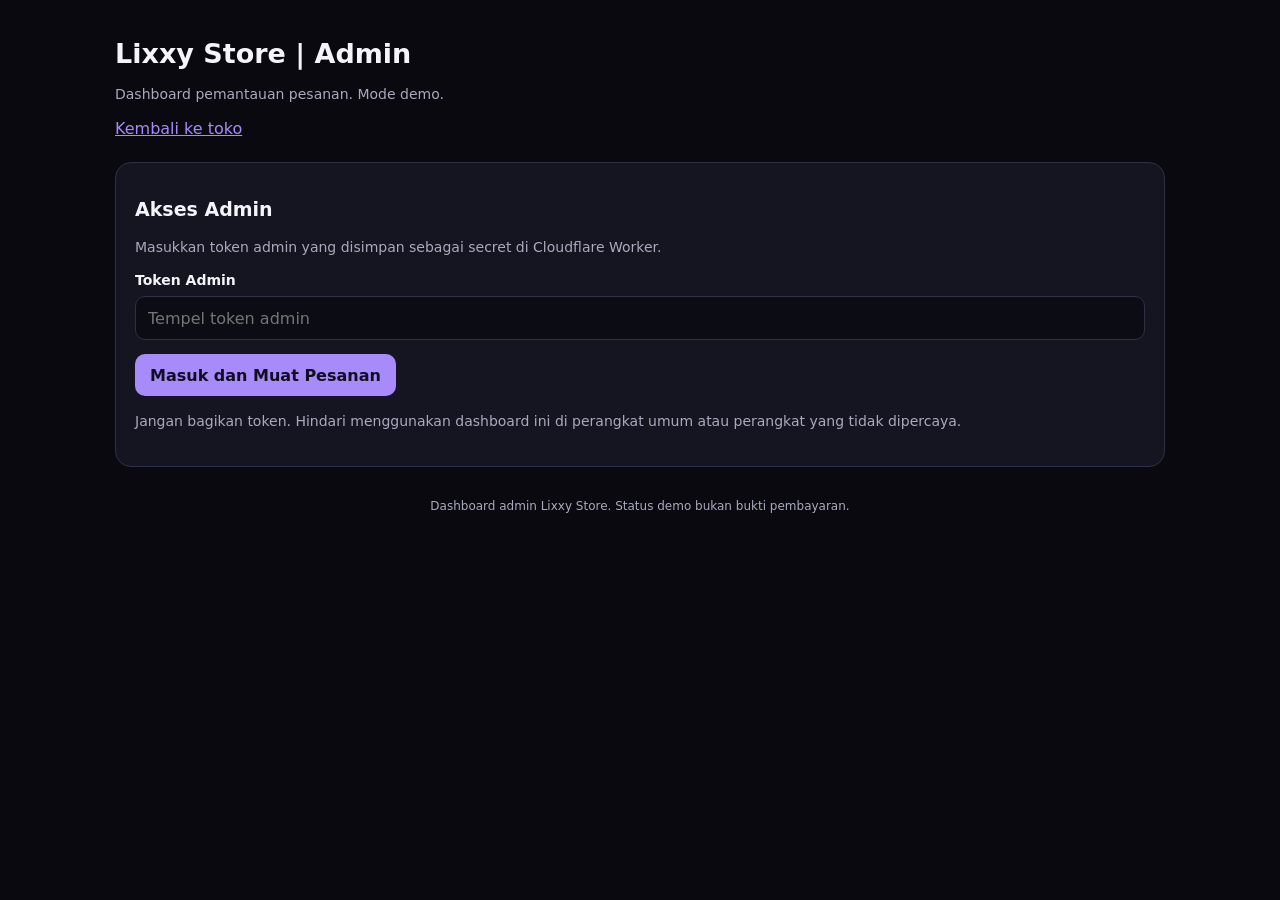
==== admin.html @ a1df9808 "admin.html" ====
<!DOCTYPE html>
<html lang="id">
<head>
  <meta charset="UTF-8">
  <meta name="viewport" content="width=device-width, initial-scale=1">
  <meta name="theme-color" content="#09090f">
  <title>Admin | Lixxy Store</title>

  <style>
    :root {
      color-scheme: dark;
      --bg: #09090f;
      --panel: #151522;
      --border: #303044;
      --text: #f4f4fa;
      --muted: #aaaabe;
      --accent: #a78bfa;
      --green: #4ade80;
      --yellow: #facc15;
      --red: #fb7185;
    }

    * { box-sizing: border-box; }

    body {
      margin: 0;
      padding: 20px 14px;
      background: var(--bg);
      color: var(--text);
      font-family: system-ui, sans-serif;
    }

    main {
      max-width: 1050px;
      margin: auto;
    }

    header {
      margin: 10px 0 24px;
    }

    h1 { font-size: 27px; margin-bottom: 6px; }
    h2 { font-size: 19px; }
    p { line-height: 1.6; }
    .muted { color: var(--muted); font-size: 14px; }

    .card {
      padding: 19px;
      margin-bottom: 17px;
      border: 1px solid var(--border);
      border-radius: 16px;
      background: var(--panel);
    }

    label {
      display: block;
      margin-bottom: 8px;
      font-size: 14px;
      font-weight: 700;
    }

    input, select {
      width: 100%;
      min-height: 44px;
      padding: 10px 12px;
      border: 1px solid var(--border);
      border-radius: 10px;
      background: #0c0c15;
      color: var(--text);
      font: inherit;
    }

    button {
      min-height: 42px;
      padding: 10px 15px;
      border: 0;
      border-radius: 10px;
      background: var(--accent);
      color: #120d20;
      font: inherit;
      font-weight: 750;
      cursor: pointer;
    }

    button:disabled { opacity: .55; }

    .secondary {
      color: var(--text);
      background: #303044;
    }

    .form-grid {
      display: grid;
      grid-template-columns: 1fr;
      gap: 13px;
    }

    .actions {
      display: flex;
      flex-wrap: wrap;
      gap: 9px;
      margin-top: 14px;
    }

    .message {
      overflow-wrap: anywhere;
      font-size: 14px;
    }

    .error { color: var(--red); }
    .success { color: var(--green); }

    .stats {
      display: grid;
      grid-template-columns: repeat(2, minmax(0, 1fr));
      gap: 12px;
    }

    .stat {
      padding: 14px;
      border: 1px solid var(--border);
      border-radius: 12px;
    }

    .stat strong {
      display: block;
      font-size: 25px;
      margin-top: 7px;
    }

    .table-wrap {
      overflow-x: auto;
      width: 100%;
    }

    table {
      border-collapse: collapse;
      width: 100%;
      min-width: 760px;
      font-size: 13px;
    }

    th, td {
      padding: 12px 10px;
      border-bottom: 1px solid var(--border);
      text-align: left;
      vertical-align: top;
    }

    th { color: var(--muted); }

    .order-id {
      max-width: 175px;
      overflow-wrap: anywhere;
    }

    .badge {
      display: inline-block;
      padding: 5px 9px;
      border-radius: 99px;
      background: #303044;
      font-size: 12px;
      font-weight: 800;
    }

    .pending, .awaiting_payment {
      color: var(--yellow);
    }

    .paid, .processing, .success {
      color: var(--green);
    }

    .failed, .cancelled { color: var(--red); }

    footer {
      padding: 15px 0;
      text-align: center;
      color: var(--muted);
      font-size: 12px;
    }

    a { color: var(--accent); }

    [hidden] { display: none !important; }

    @media (min-width: 620px) {
      .form-grid { grid-template-columns: 2fr 1fr; }
      .stats { grid-template-columns: repeat(3, minmax(0, 1fr)); }
    }
  </style>
</head>

<body>
<main>
  <header>
    <h1>Lixxy Store | Admin</h1>
    <p class="muted">
      Dashboard pemantauan pesanan. Mode demo.
    </p>
    <a href="./index.html">Kembali ke toko</a>
  </header>

  <section class="card" id="loginCard">
    <h2>Akses Admin</h2>
    <p class="muted">
      Masukkan token admin yang disimpan sebagai secret di Cloudflare Worker.
    </p>

    <form id="loginForm">
      <label for="adminToken">Token Admin</label>
      <input
        id="adminToken"
        type="password"
        autocomplete="off"
        spellcheck="false"
        required
        minlength="64"
        maxlength="64"
        placeholder="Tempel token admin"
      >

      <div class="actions">
        <button id="loginButton" type="submit">
          Masuk dan Muat Pesanan
        </button>
      </div>
    </form>

    <p class="muted">
      Jangan bagikan token. Hindari menggunakan dashboard ini
      di perangkat umum atau perangkat yang tidak dipercaya.
    </p>
  </section>

  <section id="dashboard" hidden>
    <div class="card">
      <div class="stats">
        <div class="stat">
          <span class="muted">Pesanan ditampilkan</span>
          <strong id="totalCount">0</strong>
        </div>
        <div class="stat">
          <span class="muted">Pending</span>
          <strong id="pendingCount">0</strong>
        </div>
        <div class="stat">
          <span class="muted">Success (status tercatat)</span>
          <strong id="successCount">0</strong>
        </div>
      </div>
    </div>

    <section class="card">
      <h2>Daftar Pesanan</h2>

      <form id="filterForm">
        <div class="form-grid">
          <div>
            <label for="statusFilter">Filter Status</label>
            <select id="statusFilter">
              <option value="all">Semua status</option>
              <option value="pending">Pending</option>
              <option value="awaiting_payment">Awaiting payment</option>
              <option value="paid">Paid</option>
              <option value="processing">Processing</option>
              <option value="success">Success</option>
              <option value="failed">Failed</option>
              <option value="cancelled">Cancelled</option>
            </select>
          </div>

          <div>
            <label for="limitFilter">Jumlah maksimum</label>
            <select id="limitFilter">
              <option value="20">20 pesanan</option>
              <option value="50" selected>50 pesanan</option>
              <option value="100">100 pesanan</option>
            </select>
          </div>
        </div>

        <div class="actions">
          <button type="submit" id="loadButton">
            Muat Pesanan
          </button>
          <button type="button" class="secondary" id="logoutButton">
            Keluar
          </button>
        </div>
      </form>

      <p id="message" class="message" role="status" aria-live="polite"></p>
      <p class="muted">
        Data diurutkan dari pesanan terbaru. Informasi identitas
        pelanggan tidak ditampilkan pada tabel ini.
      </p>

      <div class="table-wrap">
        <table>
          <thead>
            <tr>
              <th>ID Pesanan</th>
              <th>Produk</th>
              <th>Nominal</th>
              <th>Harga contoh</th>
              <th>Status</th>
              <th>Dibuat</th>
              <th>Diperbarui</th>
            </tr>
          </thead>
          <tbody id="ordersBody">
            <tr>
              <td colspan="7">Belum ada data dimuat.</td>
            </tr>
          </tbody>
        </table>
      </div>
    </section>
  </section>

  <footer>
    Dashboard admin Lixxy Store. Status demo bukan bukti pembayaran.
  </footer>
</main>

<script>
"use strict";

const API_BASE =
  "https://lixxystore.lixxyskiee.workers.dev";

const loginCard = document.getElementById("loginCard");
const dashboard = document.getElementById("dashboard");
const loginForm = document.getElementById("loginForm");
const tokenInput = document.getElementById("adminToken");
const loginButton = document.getElementById("loginButton");
const filterForm = document.getElementById("filterForm");
const statusFilter = document.getElementById("statusFilter");
const limitFilter = document.getElementById("limitFilter");
const loadButton = document.getElementById("loadButton");
const logoutButton = document.getElementById("logoutButton");
const ordersBody = document.getElementById("ordersBody");
const message = document.getElementById("message");

let adminToken = "";
let busy = false;

function setMessage(text, isError = false) {
  message.textContent = text;
  message.className = "message" + (isError ? " error" : " success");
}

function formatRupiah(amount) {
  return new Intl.NumberFormat("id-ID", {
    style: "currency",
    currency: "IDR",
    maximumFractionDigits: 0
  }).format(Number(amount) || 0);
}

function formatDate(value) {
  if (!value) return "-";

  const date = new Date(value);

  if (Number.isNaN(date.getTime())) return "-";

  return new Intl.DateTimeFormat("id-ID", {
    dateStyle: "medium",
    timeStyle: "short",
    timeZone: "Asia/Jakarta"
  }).format(date) + " WIB";
}

function addCell(row, text, className = "") {
  const cell = document.createElement("td");
  cell.textContent = text == null ? "-" : String(text);

  if (className) cell.className = className;

  row.appendChild(cell);
  return cell;
}

function clearToken() {
  adminToken = "";
  tokenInput.value = "";
  dashboard.hidden = true;
  loginCard.hidden = false;
  ordersBody.replaceChildren();
  setMessage("Token admin sudah dihapus dari memori halaman.");
}

function renderOrders(orders) {
  ordersBody.replaceChildren();

  if (!orders.length) {
    const row = document.createElement("tr");
    const cell = document.createElement("td");

    cell.colSpan = 7;
    cell.textContent = "Belum ada pesanan untuk filter ini.";

    row.appendChild(cell);
    ordersBody.appendChild(row);
  }

  let pending = 0;
  let success = 0;

  for (const order of orders) {
    if (order.status === "pending") pending++;
    if (order.status === "success") success++;

    const row = document.createElement("tr");

    addCell(row, order.id, "order-id");
    addCell(row, order.product_name);
    addCell(row, order.denomination);
    addCell(row, formatRupiah(order.amount));

    const statusCell = addCell(row, order.status);
    const badge = document.createElement("span");
    badge.className = "badge " + (order.status || "");
    badge.textContent = order.status || "unknown";
    statusCell.replaceChildren(badge);

    addCell(row, formatDate(order.created_at));
    addCell(row, formatDate(order.updated_at));

    ordersBody.appendChild(row);
  }

  document.getElementById("totalCount").textContent =
    String(orders.length);
  document.getElementById("pendingCount").textContent =
    String(pending);
  document.getElementById("successCount").textContent =
    String(success);
}

async function loadOrders() {
  if (busy || !adminToken) return;

  busy = true;
  loadButton.disabled = true;
  loginButton.disabled = true;
  loadButton.textContent = "Memuat...";

  const status = statusFilter.value;
  const limit = limitFilter.value;

  const url = new URL(API_BASE + "/api/admin/orders");
  url.searchParams.set("status", status);
  url.searchParams.set("limit", limit);

  setMessage("Mengambil data pesanan dari server...");

  try {
    const response = await fetch(url.toString(), {
      method: "GET",
      headers: {
        "Authorization": "Bearer " + adminToken
      },
      cache: "no-store"
    });

    const data = await response.json();

    if (response.status === 401) {
      clearToken();
      setMessage(
        "Token ditolak. Periksa token admin di Cloudflare.",
        true
      );
      return;
    }

    if (!response.ok || !data.ok) {
      throw new Error(data.error || "Gagal memuat pesanan.");
    }

    renderOrders(data.orders || []);
    dashboard.hidden = false;
    loginCard.hidden = true;

    setMessage(
      `Berhasil memuat ${data.count} pesanan. Data berasal dari server.`
    );
  } catch (error) {
    setMessage(
      error.message ||
      "Gagal menghubungi server. Periksa koneksi dan konfigurasi Worker.",
      true
    );
  } finally {
    busy = false;
    loadButton.disabled = false;
    loginButton.disabled = false;
    loadButton.textContent = "Muat Pesanan";
  }
}

loginForm.addEventListener("submit", async (event) => {
  event.preventDefault();

  const candidate = tokenInput.value.trim();

  if (!/^[a-f0-9]{64}$/i.test(candidate)) {
    setMessage("Format token tidak valid.", true);
    return;
  }

  adminToken = candidate;
  await loadOrders();
});

filterForm.addEventListener("submit", async (event) => {
  event.preventDefault();
  await loadOrders();
});

logoutButton.addEventListener("click", () => {
  clearToken();
});

// Tidak menyimpan token ke localStorage, sessionStorage, atau URL.
</script>
</body>
</html>
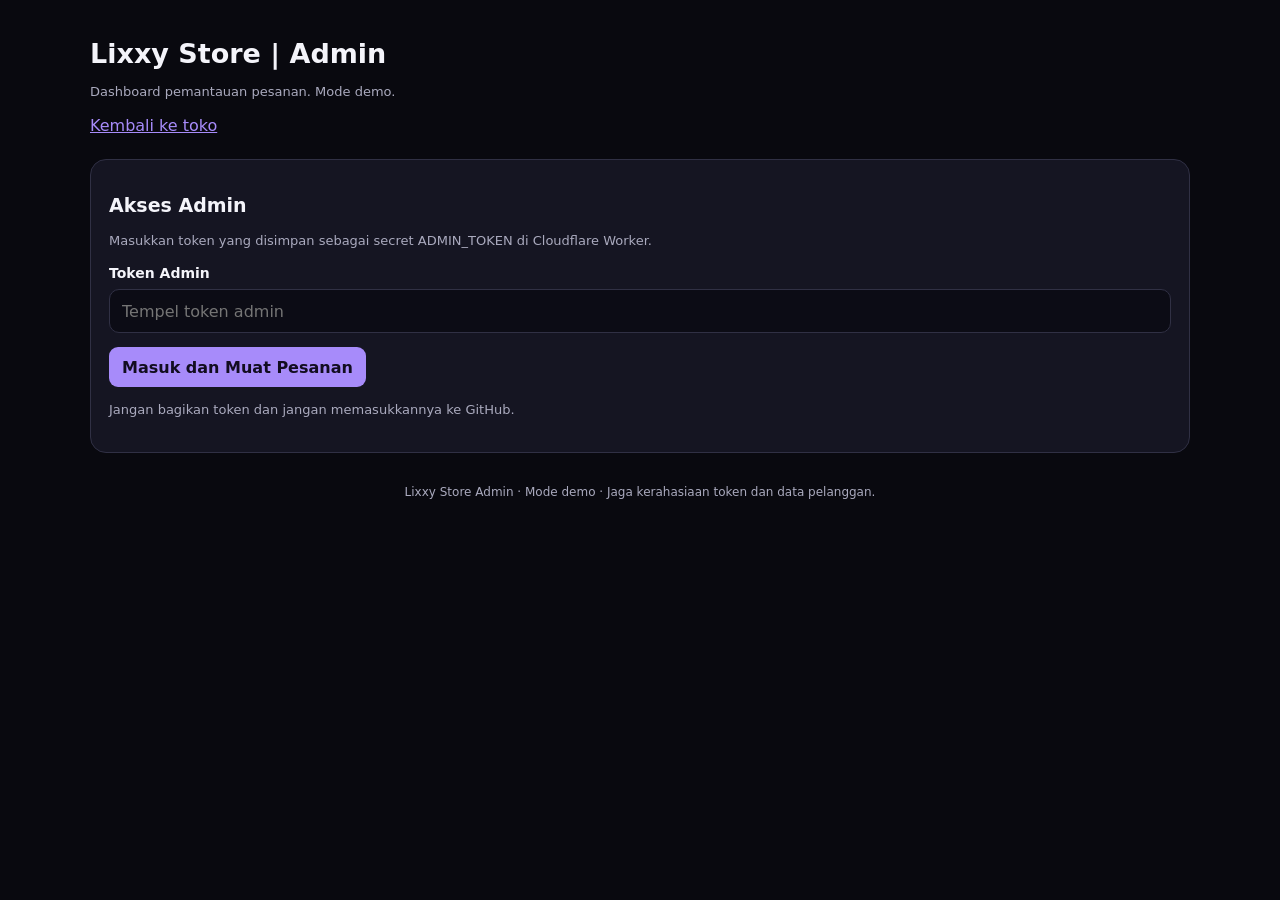
==== commit 0f73f103: "Update admin.html" ====
--- a/admin.html
+++ b/admin.html
@@ -1,4 +1,3 @@
-
 <!DOCTYPE html>
 <html lang="id">
 <head>
@@ -31,22 +30,16 @@
       font-family: system-ui, sans-serif;
     }
 
-    main {
-      max-width: 1050px;
-      margin: auto;
-    }
-
-    header {
-      margin: 10px 0 24px;
-    }
-
+    main { max-width: 1100px; margin: auto; }
+    header { margin: 10px 0 24px; }
     h1 { font-size: 27px; margin-bottom: 6px; }
     h2 { font-size: 19px; }
+    h3 { font-size: 16px; }
     p { line-height: 1.6; }
-    .muted { color: var(--muted); font-size: 14px; }
+    .muted { color: var(--muted); font-size: 13px; }
 
     .card {
-      padding: 19px;
+      padding: 18px;
       margin-bottom: 17px;
       border: 1px solid var(--border);
       border-radius: 16px;
@@ -72,10 +65,10 @@
     }
 
     button {
-      min-height: 42px;
-      padding: 10px 15px;
+      min-height: 40px;
+      padding: 9px 13px;
       border: 0;
-      border-radius: 10px;
+      border-radius: 9px;
       background: var(--accent);
       color: #120d20;
       font: inherit;
@@ -83,11 +76,20 @@
       cursor: pointer;
     }
 
-    button:disabled { opacity: .55; }
+    button:disabled { opacity: .55; cursor: wait; }
 
     .secondary {
       color: var(--text);
       background: #303044;
+    }
+
+    .link-button {
+      padding: 0;
+      min-height: auto;
+      color: var(--accent);
+      background: transparent;
+      text-align: left;
+      overflow-wrap: anywhere;
     }
 
     .form-grid {
@@ -129,10 +131,7 @@
       margin-top: 7px;
     }
 
-    .table-wrap {
-      overflow-x: auto;
-      width: 100%;
-    }
+    .table-wrap { overflow-x: auto; width: 100%; }
 
     table {
       border-collapse: collapse;
@@ -164,15 +163,39 @@
       font-weight: 800;
     }
 
-    .pending, .awaiting_payment {
-      color: var(--yellow);
-    }
-
-    .paid, .processing, .success {
-      color: var(--green);
-    }
-
+    .pending, .awaiting_payment { color: var(--yellow); }
+    .paid, .processing, .success { color: var(--green); }
     .failed, .cancelled { color: var(--red); }
+
+    .detail-grid {
+      display: grid;
+      grid-template-columns: 1fr;
+      gap: 12px;
+    }
+
+    .detail-item {
+      padding: 12px;
+      border: 1px solid var(--border);
+      border-radius: 10px;
+      min-width: 0;
+    }
+
+    .detail-item strong {
+      display: block;
+      margin-top: 7px;
+      overflow-wrap: anywhere;
+      font-size: 14px;
+      font-weight: 600;
+    }
+
+    .notice {
+      padding: 12px;
+      border-radius: 10px;
+      background: #242033;
+      color: #ddd6fe;
+      font-size: 13px;
+      line-height: 1.6;
+    }
 
     footer {
       padding: 15px 0;
@@ -182,12 +205,12 @@
     }
 
     a { color: var(--accent); }
-
     [hidden] { display: none !important; }
 
     @media (min-width: 620px) {
       .form-grid { grid-template-columns: 2fr 1fr; }
       .stats { grid-template-columns: repeat(3, minmax(0, 1fr)); }
+      .detail-grid { grid-template-columns: repeat(2, minmax(0, 1fr)); }
     }
   </style>
 </head>
@@ -196,16 +219,15 @@
 <main>
   <header>
     <h1>Lixxy Store | Admin</h1>
-    <p class="muted">
-      Dashboard pemantauan pesanan. Mode demo.
-    </p>
+    <p class="muted">Dashboard pemantauan pesanan. Mode demo.</p>
     <a href="./index.html">Kembali ke toko</a>
   </header>
 
   <section class="card" id="loginCard">
     <h2>Akses Admin</h2>
     <p class="muted">
-      Masukkan token admin yang disimpan sebagai secret di Cloudflare Worker.
+      Masukkan token yang disimpan sebagai secret ADMIN_TOKEN
+      di Cloudflare Worker.
     </p>
 
     <form id="loginForm">
@@ -215,12 +237,11 @@
         type="password"
         autocomplete="off"
         spellcheck="false"
-        required
         minlength="64"
         maxlength="64"
         placeholder="Tempel token admin"
+        required
       >
-
       <div class="actions">
         <button id="loginButton" type="submit">
           Masuk dan Muat Pesanan
@@ -229,13 +250,12 @@
     </form>
 
     <p class="muted">
-      Jangan bagikan token. Hindari menggunakan dashboard ini
-      di perangkat umum atau perangkat yang tidak dipercaya.
+      Jangan bagikan token dan jangan memasukkannya ke GitHub.
     </p>
   </section>
 
   <section id="dashboard" hidden>
-    <div class="card">
+    <section class="card">
       <div class="stats">
         <div class="stat">
           <span class="muted">Pesanan ditampilkan</span>
@@ -246,11 +266,11 @@
           <strong id="pendingCount">0</strong>
         </div>
         <div class="stat">
-          <span class="muted">Success (status tercatat)</span>
+          <span class="muted">Status success tercatat</span>
           <strong id="successCount">0</strong>
         </div>
       </div>
-    </div>
+    </section>
 
     <section class="card">
       <h2>Daftar Pesanan</h2>
@@ -282,10 +302,8 @@
         </div>
 
         <div class="actions">
-          <button type="submit" id="loadButton">
-            Muat Pesanan
-          </button>
-          <button type="button" class="secondary" id="logoutButton">
+          <button id="loadButton" type="submit">Muat Pesanan</button>
+          <button id="logoutButton" class="secondary" type="button">
             Keluar
           </button>
         </div>
@@ -293,8 +311,8 @@
 
       <p id="message" class="message" role="status" aria-live="polite"></p>
       <p class="muted">
-        Data diurutkan dari pesanan terbaru. Informasi identitas
-        pelanggan tidak ditampilkan pada tabel ini.
+        Ketuk ID pesanan untuk melihat detail. Data terbaru dimuat
+        dari server saat kamu memilih pesanan atau menekan tombol periksa.
       </p>
 
       <div class="table-wrap">
@@ -311,61 +329,125 @@
             </tr>
           </thead>
           <tbody id="ordersBody">
-            <tr>
-              <td colspan="7">Belum ada data dimuat.</td>
-            </tr>
+            <tr><td colspan="7">Belum ada data dimuat.</td></tr>
           </tbody>
         </table>
       </div>
     </section>
+
+    <section id="detailCard" class="card" hidden>
+      <h2>Detail Pesanan</h2>
+      <p class="muted">
+        Informasi referensi pelanggan hanya ditampilkan di bagian detail ini.
+      </p>
+
+      <div class="detail-grid">
+        <div class="detail-item">
+          <span class="muted">ID Pesanan</span>
+          <strong id="dId">-</strong>
+        </div>
+        <div class="detail-item">
+          <span class="muted">Status saat diperiksa</span>
+          <strong id="dStatus">-</strong>
+        </div>
+        <div class="detail-item">
+          <span class="muted">Kode Produk</span>
+          <strong id="dProductCode">-</strong>
+        </div>
+        <div class="detail-item">
+          <span class="muted">Nama Produk</span>
+          <strong id="dProductName">-</strong>
+        </div>
+        <div class="detail-item">
+          <span class="muted">Nominal</span>
+          <strong id="dDenomination">-</strong>
+        </div>
+        <div class="detail-item">
+          <span class="muted">Harga contoh</span>
+          <strong id="dAmount">-</strong>
+        </div>
+        <div class="detail-item">
+          <span class="muted">Referensi pelanggan</span>
+          <strong id="dCustomer">-</strong>
+        </div>
+        <div class="detail-item">
+          <span class="muted">Referensi pembayaran</span>
+          <strong id="dPayment">-</strong>
+        </div>
+        <div class="detail-item">
+          <span class="muted">Referensi supplier</span>
+          <strong id="dSupplier">-</strong>
+        </div>
+        <div class="detail-item">
+          <span class="muted">Waktu dibuat</span>
+          <strong id="dCreated">-</strong>
+        </div>
+        <div class="detail-item">
+          <span class="muted">Waktu diperbarui</span>
+          <strong id="dUpdated">-</strong>
+        </div>
+      </div>
+
+      <p class="notice">
+        Pemeriksaan ulang hanya membaca data server. Status paid atau success
+        di database bukan bukti pembayaran kecuali telah diverifikasi melalui
+        proses pembayaran resmi.
+      </p>
+
+      <p id="detailMessage" class="message" role="status" aria-live="polite"></p>
+
+      <div class="actions">
+        <button id="refreshDetailButton" type="button">
+          Periksa Status Terbaru
+        </button>
+        <button id="closeDetailButton" type="button" class="secondary">
+          Tutup Detail
+        </button>
+      </div>
+    </section>
   </section>
 
   <footer>
-    Dashboard admin Lixxy Store. Status demo bukan bukti pembayaran.
+    Lixxy Store Admin · Mode demo · Jaga kerahasiaan token dan data pelanggan.
   </footer>
 </main>
 
 <script>
 "use strict";
 
-const API_BASE =
-  "https://lixxystore.lixxyskiee.workers.dev";
-
-const loginCard = document.getElementById("loginCard");
-const dashboard = document.getElementById("dashboard");
-const loginForm = document.getElementById("loginForm");
-const tokenInput = document.getElementById("adminToken");
-const loginButton = document.getElementById("loginButton");
-const filterForm = document.getElementById("filterForm");
-const statusFilter = document.getElementById("statusFilter");
-const limitFilter = document.getElementById("limitFilter");
-const loadButton = document.getElementById("loadButton");
-const logoutButton = document.getElementById("logoutButton");
-const ordersBody = document.getElementById("ordersBody");
-const message = document.getElementById("message");
+const API_BASE = "https://lixxystore.lixxyskiee.workers.dev";
+
+const $ = (id) => document.getElementById(id);
 
 let adminToken = "";
 let busy = false;
+let detailBusy = false;
+let selectedOrderId = "";
 
 function setMessage(text, isError = false) {
-  message.textContent = text;
-  message.className = "message" + (isError ? " error" : " success");
-}
-
-function formatRupiah(amount) {
+  $("message").textContent = text;
+  $("message").className = "message " + (isError ? "error" : "success");
+}
+
+function setDetailMessage(text, isError = false) {
+  $("detailMessage").textContent = text;
+  $("detailMessage").className =
+    "message " + (isError ? "error" : "success");
+}
+
+function formatRupiah(value) {
   return new Intl.NumberFormat("id-ID", {
     style: "currency",
     currency: "IDR",
     maximumFractionDigits: 0
-  }).format(Number(amount) || 0);
+  }).format(Number(value) || 0);
 }
 
 function formatDate(value) {
   if (!value) return "-";
 
   const date = new Date(value);
-
-  if (Number.isNaN(date.getTime())) return "-";
+  if (Number.isNaN(date.getTime())) return String(value);
 
   return new Intl.DateTimeFormat("id-ID", {
     dateStyle: "medium",
@@ -374,142 +456,211 @@
   }).format(date) + " WIB";
 }
 
-function addCell(row, text, className = "") {
+function addCell(row, value) {
   const cell = document.createElement("td");
-  cell.textContent = text == null ? "-" : String(text);
-
-  if (className) cell.className = className;
-
+  cell.textContent = value == null ? "-" : String(value);
   row.appendChild(cell);
   return cell;
 }
 
+function setDetailValue(id, value) {
+  // textContent mencegah nilai dari database ditafsirkan sebagai HTML.
+  $(id).textContent =
+    value === null || value === undefined || value === ""
+      ? "-"
+      : String(value);
+}
+
+function clearDetail() {
+  selectedOrderId = "";
+  $("detailCard").hidden = true;
+  setDetailMessage("");
+}
+
 function clearToken() {
   adminToken = "";
-  tokenInput.value = "";
-  dashboard.hidden = true;
-  loginCard.hidden = false;
-  ordersBody.replaceChildren();
-  setMessage("Token admin sudah dihapus dari memori halaman.");
+  $("adminToken").value = "";
+  $("dashboard").hidden = true;
+  $("loginCard").hidden = false;
+  $("ordersBody").replaceChildren();
+  clearDetail();
+  setMessage("Token admin dihapus dari memori halaman.");
+}
+
+async function apiGet(path) {
+  const response = await fetch(API_BASE + path, {
+    method: "GET",
+    headers: {
+      "Authorization": "Bearer " + adminToken
+    },
+    cache: "no-store"
+  });
+
+  const data = await response.json().catch(() => ({
+    ok: false,
+    error: "Server tidak mengirim respons JSON yang valid."
+  }));
+
+  if (response.status === 401) {
+    clearToken();
+    throw new Error("Token ditolak. Masuk kembali dengan token yang benar.");
+  }
+
+  if (!response.ok || !data.ok) {
+    throw new Error(data.error || "Permintaan ke server gagal.");
+  }
+
+  return data;
+}
+
+async function loadOrders() {
+  if (busy || !adminToken) return;
+
+  busy = true;
+  $("loadButton").disabled = true;
+  $("loginButton").disabled = true;
+  $("loadButton").textContent = "Memuat...";
+
+  const params = new URLSearchParams({
+    status: $("statusFilter").value,
+    limit: $("limitFilter").value
+  });
+
+  setMessage("Mengambil daftar pesanan...");
+
+  try {
+    const data = await apiGet("/api/admin/orders?" + params.toString());
+    renderOrders(data.orders || []);
+    $("dashboard").hidden = false;
+    $("loginCard").hidden = true;
+
+    setMessage("Berhasil memuat " + data.count + " pesanan.");
+  } catch (error) {
+    setMessage(error.message || "Gagal memuat pesanan.", true);
+  } finally {
+    busy = false;
+    $("loadButton").disabled = false;
+    $("loginButton").disabled = false;
+    $("loadButton").textContent = "Muat Pesanan";
+  }
 }
 
 function renderOrders(orders) {
-  ordersBody.replaceChildren();
+  const body = $("ordersBody");
+  body.replaceChildren();
+
+  let pending = 0;
+  let success = 0;
 
   if (!orders.length) {
     const row = document.createElement("tr");
     const cell = document.createElement("td");
-
     cell.colSpan = 7;
     cell.textContent = "Belum ada pesanan untuk filter ini.";
-
     row.appendChild(cell);
-    ordersBody.appendChild(row);
-  }
-
-  let pending = 0;
-  let success = 0;
+    body.appendChild(row);
+  }
 
   for (const order of orders) {
     if (order.status === "pending") pending++;
     if (order.status === "success") success++;
 
     const row = document.createElement("tr");
-
-    addCell(row, order.id, "order-id");
+    const idCell = document.createElement("td");
+    idCell.className = "order-id";
+
+    const idButton = document.createElement("button");
+    idButton.type = "button";
+    idButton.className = "link-button";
+    idButton.textContent = order.id || "(tanpa ID)";
+    idButton.setAttribute(
+      "aria-label",
+      "Lihat detail pesanan " + (order.id || "")
+    );
+    idButton.addEventListener("click", () => {
+      if (order.id) loadOrderDetail(order.id);
+    });
+
+    idCell.appendChild(idButton);
+    row.appendChild(idCell);
+
     addCell(row, order.product_name);
     addCell(row, order.denomination);
     addCell(row, formatRupiah(order.amount));
 
-    const statusCell = addCell(row, order.status);
+    const statusCell = addCell(row, "");
     const badge = document.createElement("span");
     badge.className = "badge " + (order.status || "");
     badge.textContent = order.status || "unknown";
-    statusCell.replaceChildren(badge);
+    statusCell.appendChild(badge);
 
     addCell(row, formatDate(order.created_at));
     addCell(row, formatDate(order.updated_at));
 
-    ordersBody.appendChild(row);
-  }
-
-  document.getElementById("totalCount").textContent =
-    String(orders.length);
-  document.getElementById("pendingCount").textContent =
-    String(pending);
-  document.getElementById("successCount").textContent =
-    String(success);
-}
-
-async function loadOrders() {
-  if (busy || !adminToken) return;
-
-  busy = true;
-  loadButton.disabled = true;
-  loginButton.disabled = true;
-  loadButton.textContent = "Memuat...";
-
-  const status = statusFilter.value;
-  const limit = limitFilter.value;
-
-  const url = new URL(API_BASE + "/api/admin/orders");
-  url.searchParams.set("status", status);
-  url.searchParams.set("limit", limit);
-
-  setMessage("Mengambil data pesanan dari server...");
+    body.appendChild(row);
+  }
+
+  $("totalCount").textContent = String(orders.length);
+  $("pendingCount").textContent = String(pending);
+  $("successCount").textContent = String(success);
+}
+
+async function loadOrderDetail(orderId) {
+  if (!adminToken || detailBusy) return;
+
+  // Hanya menerima bentuk ID yang didukung endpoint Worker.
+  if (!/^[a-f0-9-]{32,36}$/i.test(orderId)) {
+    setMessage("Format ID pesanan tidak valid.", true);
+    return;
+  }
+
+  detailBusy = true;
+  selectedOrderId = orderId;
+  $("detailCard").hidden = false;
+  $("refreshDetailButton").disabled = true;
+  setDetailMessage("Mengambil detail terbaru dari server...");
 
   try {
-    const response = await fetch(url.toString(), {
-      method: "GET",
-      headers: {
-        "Authorization": "Bearer " + adminToken
-      },
-      cache: "no-store"
+    const data = await apiGet(
+      "/api/admin/orders/" + encodeURIComponent(orderId)
+    );
+
+    const order = data.order;
+
+    setDetailValue("dId", order.id);
+    setDetailValue("dStatus", order.status);
+    setDetailValue("dProductCode", order.productCode);
+    setDetailValue("dProductName", order.productName);
+    setDetailValue("dDenomination", order.denomination);
+    setDetailValue("dAmount", formatRupiah(order.amount));
+    setDetailValue("dCustomer", order.customerReference);
+    setDetailValue("dPayment", order.paymentReference);
+    setDetailValue("dSupplier", order.supplierReference);
+    setDetailValue("dCreated", formatDate(order.createdAt));
+    setDetailValue("dUpdated", formatDate(order.updatedAt));
+
+    setDetailMessage(
+      "Detail berhasil diperiksa langsung dari Worker dan D1."
+    );
+    $("detailCard").scrollIntoView({
+      behavior: "smooth",
+      block: "start"
     });
-
-    const data = await response.json();
-
-    if (response.status === 401) {
-      clearToken();
-      setMessage(
-        "Token ditolak. Periksa token admin di Cloudflare.",
-        true
-      );
-      return;
-    }
-
-    if (!response.ok || !data.ok) {
-      throw new Error(data.error || "Gagal memuat pesanan.");
-    }
-
-    renderOrders(data.orders || []);
-    dashboard.hidden = false;
-    loginCard.hidden = true;
-
-    setMessage(
-      `Berhasil memuat ${data.count} pesanan. Data berasal dari server.`
-    );
   } catch (error) {
-    setMessage(
-      error.message ||
-      "Gagal menghubungi server. Periksa koneksi dan konfigurasi Worker.",
-      true
-    );
+    setDetailMessage(error.message || "Gagal mengambil detail.", true);
   } finally {
-    busy = false;
-    loadButton.disabled = false;
-    loginButton.disabled = false;
-    loadButton.textContent = "Muat Pesanan";
-  }
-}
-
-loginForm.addEventListener("submit", async (event) => {
+    detailBusy = false;
+    $("refreshDetailButton").disabled = false;
+  }
+}
+
+$("loginForm").addEventListener("submit", async (event) => {
   event.preventDefault();
 
-  const candidate = tokenInput.value.trim();
+  const candidate = $("adminToken").value.trim();
 
   if (!/^[a-f0-9]{64}$/i.test(candidate)) {
-    setMessage("Format token tidak valid.", true);
+    setMessage("Format token tidak valid. Token harus 64 karakter hex.", true);
     return;
   }
 
@@ -517,16 +668,23 @@
   await loadOrders();
 });
 
-filterForm.addEventListener("submit", async (event) => {
+$("filterForm").addEventListener("submit", async (event) => {
   event.preventDefault();
   await loadOrders();
 });
 
-logoutButton.addEventListener("click", () => {
-  clearToken();
+$("logoutButton").addEventListener("click", clearToken);
+
+$("closeDetailButton").addEventListener("click", clearDetail);
+
+$("refreshDetailButton").addEventListener("click", async () => {
+  if (selectedOrderId) {
+    await loadOrderDetail(selectedOrderId);
+  }
 });
 
-// Tidak menyimpan token ke localStorage, sessionStorage, atau URL.
+// Token hanya berada di memori halaman.
+// Tidak disimpan di URL, localStorage, atau sessionStorage.
 </script>
 </body>
 </html>
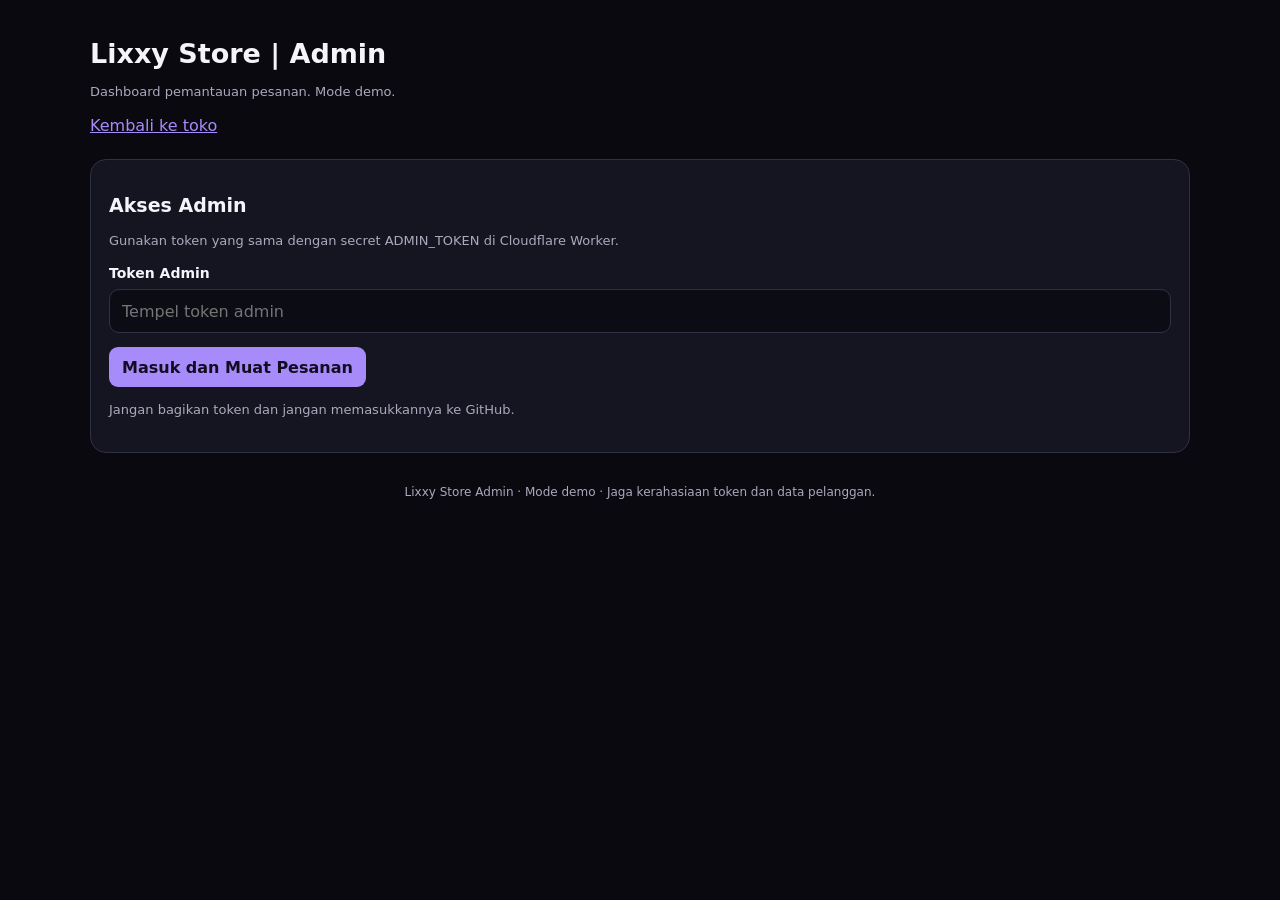
==== commit 99254e50: "Update admin.html" ====
--- a/admin.html
+++ b/admin.html
@@ -1,3 +1,4 @@
+
 <!DOCTYPE html>
 <html lang="id">
 <head>
@@ -5,7 +6,6 @@
   <meta name="viewport" content="width=device-width, initial-scale=1">
   <meta name="theme-color" content="#09090f">
   <title>Admin | Lixxy Store</title>
-
   <style>
     :root {
       color-scheme: dark;
@@ -34,7 +34,6 @@
     header { margin: 10px 0 24px; }
     h1 { font-size: 27px; margin-bottom: 6px; }
     h2 { font-size: 19px; }
-    h3 { font-size: 16px; }
     p { line-height: 1.6; }
     .muted { color: var(--muted); font-size: 13px; }
 
@@ -77,11 +76,7 @@
     }
 
     button:disabled { opacity: .55; cursor: wait; }
-
-    .secondary {
-      color: var(--text);
-      background: #303044;
-    }
+    .secondary { color: var(--text); background: #303044; }
 
     .link-button {
       padding: 0;
@@ -105,11 +100,7 @@
       margin-top: 14px;
     }
 
-    .message {
-      overflow-wrap: anywhere;
-      font-size: 14px;
-    }
-
+    .message { overflow-wrap: anywhere; font-size: 14px; }
     .error { color: var(--red); }
     .success { color: var(--green); }
 
@@ -132,7 +123,6 @@
     }
 
     .table-wrap { overflow-x: auto; width: 100%; }
-
     table {
       border-collapse: collapse;
       width: 100%;
@@ -148,11 +138,7 @@
     }
 
     th { color: var(--muted); }
-
-    .order-id {
-      max-width: 175px;
-      overflow-wrap: anywhere;
-    }
+    .order-id { max-width: 175px; overflow-wrap: anywhere; }
 
     .badge {
       display: inline-block;
@@ -214,7 +200,6 @@
     }
   </style>
 </head>
-
 <body>
 <main>
   <header>
@@ -226,55 +211,32 @@
   <section class="card" id="loginCard">
     <h2>Akses Admin</h2>
     <p class="muted">
-      Masukkan token yang disimpan sebagai secret ADMIN_TOKEN
-      di Cloudflare Worker.
+      Gunakan token yang sama dengan secret ADMIN_TOKEN di Cloudflare Worker.
     </p>
-
     <form id="loginForm">
       <label for="adminToken">Token Admin</label>
-      <input
-        id="adminToken"
-        type="password"
-        autocomplete="off"
-        spellcheck="false"
-        minlength="64"
-        maxlength="64"
-        placeholder="Tempel token admin"
-        required
-      >
+      <input id="adminToken" type="password"
+        autocomplete="off" spellcheck="false"
+        minlength="64" maxlength="64"
+        placeholder="Tempel token admin" required>
       <div class="actions">
-        <button id="loginButton" type="submit">
-          Masuk dan Muat Pesanan
-        </button>
+        <button id="loginButton" type="submit">Masuk dan Muat Pesanan</button>
       </div>
     </form>
-
-    <p class="muted">
-      Jangan bagikan token dan jangan memasukkannya ke GitHub.
-    </p>
+    <p class="muted">Jangan bagikan token dan jangan memasukkannya ke GitHub.</p>
   </section>
 
   <section id="dashboard" hidden>
     <section class="card">
       <div class="stats">
-        <div class="stat">
-          <span class="muted">Pesanan ditampilkan</span>
-          <strong id="totalCount">0</strong>
-        </div>
-        <div class="stat">
-          <span class="muted">Pending</span>
-          <strong id="pendingCount">0</strong>
-        </div>
-        <div class="stat">
-          <span class="muted">Status success tercatat</span>
-          <strong id="successCount">0</strong>
-        </div>
+        <div class="stat"><span class="muted">Pesanan ditampilkan</span><strong id="totalCount">0</strong></div>
+        <div class="stat"><span class="muted">Pending</span><strong id="pendingCount">0</strong></div>
+        <div class="stat"><span class="muted">Status success tercatat</span><strong id="successCount">0</strong></div>
       </div>
     </section>
 
     <section class="card">
       <h2>Daftar Pesanan</h2>
-
       <form id="filterForm">
         <div class="form-grid">
           <div>
@@ -290,7 +252,6 @@
               <option value="cancelled">Cancelled</option>
             </select>
           </div>
-
           <div>
             <label for="limitFilter">Jumlah maksimum</label>
             <select id="limitFilter">
@@ -300,32 +261,21 @@
             </select>
           </div>
         </div>
-
         <div class="actions">
           <button id="loadButton" type="submit">Muat Pesanan</button>
-          <button id="logoutButton" class="secondary" type="button">
-            Keluar
-          </button>
+          <button id="logoutButton" class="secondary" type="button">Keluar</button>
         </div>
       </form>
 
       <p id="message" class="message" role="status" aria-live="polite"></p>
-      <p class="muted">
-        Ketuk ID pesanan untuk melihat detail. Data terbaru dimuat
-        dari server saat kamu memilih pesanan atau menekan tombol periksa.
-      </p>
+      <p class="muted">Ketuk ID pesanan untuk memeriksa detail terbaru dari server.</p>
 
       <div class="table-wrap">
         <table>
           <thead>
             <tr>
-              <th>ID Pesanan</th>
-              <th>Produk</th>
-              <th>Nominal</th>
-              <th>Harga contoh</th>
-              <th>Status</th>
-              <th>Dibuat</th>
-              <th>Diperbarui</th>
+              <th>ID Pesanan</th><th>Produk</th><th>Nominal</th>
+              <th>Harga contoh</th><th>Status</th><th>Dibuat</th><th>Diperbarui</th>
             </tr>
           </thead>
           <tbody id="ordersBody">
@@ -337,354 +287,303 @@
 
     <section id="detailCard" class="card" hidden>
       <h2>Detail Pesanan</h2>
-      <p class="muted">
-        Informasi referensi pelanggan hanya ditampilkan di bagian detail ini.
+      <p class="muted">Mode demo. Referensi pelanggan hanya ditampilkan di detail.</p>
+      <div class="detail-grid">
+        <div class="detail-item"><span class="muted">ID Pesanan</span><strong id="dId">-</strong></div>
+        <div class="detail-item"><span class="muted">Status saat diperiksa</span><strong id="dStatus">-</strong></div>
+        <div class="detail-item"><span class="muted">Kode Produk</span><strong id="dProductCode">-</strong></div>
+        <div class="detail-item"><span class="muted">Nama Produk</span><strong id="dProductName">-</strong></div>
+        <div class="detail-item"><span class="muted">Nominal</span><strong id="dDenomination">-</strong></div>
+        <div class="detail-item"><span class="muted">Harga contoh</span><strong id="dAmount">-</strong></div>
+        <div class="detail-item"><span class="muted">Referensi pelanggan</span><strong id="dCustomer">-</strong></div>
+        <div class="detail-item"><span class="muted">Referensi pembayaran</span><strong id="dPayment">-</strong></div>
+        <div class="detail-item"><span class="muted">Referensi supplier</span><strong id="dSupplier">-</strong></div>
+        <div class="detail-item"><span class="muted">Waktu dibuat</span><strong id="dCreated">-</strong></div>
+        <div class="detail-item"><span class="muted">Waktu diperbarui</span><strong id="dUpdated">-</strong></div>
+      </div>
+      <p class="notice">
+        Status paid atau success di database bukan bukti pembayaran.
+        Website ini masih mode demo dan belum memproses pembayaran atau top-up sungguhan.
       </p>
-
-      <div class="detail-grid">
-        <div class="detail-item">
-          <span class="muted">ID Pesanan</span>
-          <strong id="dId">-</strong>
-        </div>
-        <div class="detail-item">
-          <span class="muted">Status saat diperiksa</span>
-          <strong id="dStatus">-</strong>
-        </div>
-        <div class="detail-item">
-          <span class="muted">Kode Produk</span>
-          <strong id="dProductCode">-</strong>
-        </div>
-        <div class="detail-item">
-          <span class="muted">Nama Produk</span>
-          <strong id="dProductName">-</strong>
-        </div>
-        <div class="detail-item">
-          <span class="muted">Nominal</span>
-          <strong id="dDenomination">-</strong>
-        </div>
-        <div class="detail-item">
-          <span class="muted">Harga contoh</span>
-          <strong id="dAmount">-</strong>
-        </div>
-        <div class="detail-item">
-          <span class="muted">Referensi pelanggan</span>
-          <strong id="dCustomer">-</strong>
-        </div>
-        <div class="detail-item">
-          <span class="muted">Referensi pembayaran</span>
-          <strong id="dPayment">-</strong>
-        </div>
-        <div class="detail-item">
-          <span class="muted">Referensi supplier</span>
-          <strong id="dSupplier">-</strong>
-        </div>
-        <div class="detail-item">
-          <span class="muted">Waktu dibuat</span>
-          <strong id="dCreated">-</strong>
-        </div>
-        <div class="detail-item">
-          <span class="muted">Waktu diperbarui</span>
-          <strong id="dUpdated">-</strong>
-        </div>
-      </div>
-
-      <p class="notice">
-        Pemeriksaan ulang hanya membaca data server. Status paid atau success
-        di database bukan bukti pembayaran kecuali telah diverifikasi melalui
-        proses pembayaran resmi.
-      </p>
-
       <p id="detailMessage" class="message" role="status" aria-live="polite"></p>
-
       <div class="actions">
-        <button id="refreshDetailButton" type="button">
-          Periksa Status Terbaru
-        </button>
-        <button id="closeDetailButton" type="button" class="secondary">
-          Tutup Detail
-        </button>
+        <button id="refreshDetailButton" type="button">Periksa Status Terbaru</button>
+        <button id="closeDetailButton" type="button" class="secondary">Tutup Detail</button>
       </div>
     </section>
   </section>
 
-  <footer>
-    Lixxy Store Admin · Mode demo · Jaga kerahasiaan token dan data pelanggan.
-  </footer>
+  <footer>Lixxy Store Admin · Mode demo · Jaga kerahasiaan token dan data pelanggan.</footer>
 </main>
 
 <script>
 "use strict";
 
-const API_BASE = "https://lixxystore.lixxyskiee.workers.dev";
-
-const $ = (id) => document.getElementById(id);
-
-let adminToken = "";
-let busy = false;
-let detailBusy = false;
-let selectedOrderId = "";
-
-function setMessage(text, isError = false) {
-  $("message").textContent = text;
-  $("message").className = "message " + (isError ? "error" : "success");
-}
-
-function setDetailMessage(text, isError = false) {
-  $("detailMessage").textContent = text;
-  $("detailMessage").className =
-    "message " + (isError ? "error" : "success");
-}
-
-function formatRupiah(value) {
-  return new Intl.NumberFormat("id-ID", {
-    style: "currency",
-    currency: "IDR",
-    maximumFractionDigits: 0
-  }).format(Number(value) || 0);
-}
-
-function formatDate(value) {
-  if (!value) return "-";
-
-  const date = new Date(value);
-  if (Number.isNaN(date.getTime())) return String(value);
-
-  return new Intl.DateTimeFormat("id-ID", {
-    dateStyle: "medium",
-    timeStyle: "short",
-    timeZone: "Asia/Jakarta"
-  }).format(date) + " WIB";
-}
-
-function addCell(row, value) {
-  const cell = document.createElement("td");
-  cell.textContent = value == null ? "-" : String(value);
-  row.appendChild(cell);
-  return cell;
-}
-
-function setDetailValue(id, value) {
-  // textContent mencegah nilai dari database ditafsirkan sebagai HTML.
-  $(id).textContent =
-    value === null || value === undefined || value === ""
-      ? "-"
-      : String(value);
-}
-
-function clearDetail() {
-  selectedOrderId = "";
-  $("detailCard").hidden = true;
-  setDetailMessage("");
-}
-
-function clearToken() {
-  adminToken = "";
-  $("adminToken").value = "";
-  $("dashboard").hidden = true;
-  $("loginCard").hidden = false;
-  $("ordersBody").replaceChildren();
-  clearDetail();
-  setMessage("Token admin dihapus dari memori halaman.");
-}
-
-async function apiGet(path) {
-  const response = await fetch(API_BASE + path, {
-    method: "GET",
-    headers: {
-      "Authorization": "Bearer " + adminToken
-    },
-    cache: "no-store"
+(() => {
+  const API_BASE = "https://lixxystore.lixxyskiee.workers.dev";
+  const $ = (id) => document.getElementById(id);
+
+  let adminToken = "";
+  let busy = false;
+  let detailBusy = false;
+  let selectedOrderId = "";
+
+  function message(id, text, isError = false) {
+    const element = $(id);
+    element.textContent = text;
+    element.className = "message " + (isError ? "error" : "success");
+  }
+
+  function formatRupiah(value) {
+    return new Intl.NumberFormat("id-ID", {
+      style: "currency",
+      currency: "IDR",
+      maximumFractionDigits: 0
+    }).format(Number(value) || 0);
+  }
+
+  function formatDate(value) {
+    if (value === null || value === undefined || value === "") return "-";
+    const date = new Date(value);
+    if (Number.isNaN(date.getTime())) return String(value);
+    return new Intl.DateTimeFormat("id-ID", {
+      dateStyle: "medium",
+      timeStyle: "short",
+      timeZone: "Asia/Jakarta"
+    }).format(date) + " WIB";
+  }
+
+  function setDetailValue(id, value) {
+    $(id).textContent =
+      value === null || value === undefined || value === ""
+        ? "-"
+        : String(value);
+  }
+
+  function pick(object, ...keys) {
+    for (const key of keys) {
+      if (object[key] !== undefined &&
+          object[key] !== null &&
+          object[key] !== "") return object[key];
+    }
+    return null;
+  }
+
+  async function apiGet(path) {
+    let response;
+
+    try {
+      response = await fetch(API_BASE + path, {
+        method: "GET",
+        headers: { "Authorization": "Bearer " + adminToken },
+        cache: "no-store"
+      });
+    } catch {
+      throw new Error("Tidak bisa terhubung ke Worker. Periksa koneksi internet dan URL API.");
+    }
+
+    const data = await response.json().catch(() => null);
+
+    if (!data) {
+      throw new Error("Worker tidak mengirim JSON yang valid.");
+    }
+
+    if (response.status === 401 || response.status === 403) {
+      throw new Error("Token ditolak atau akses admin tidak diizinkan.");
+    }
+
+    if (!response.ok || data.ok === false) {
+      throw new Error(data.error || ("Permintaan gagal. HTTP " + response.status));
+    }
+
+    return data;
+  }
+
+  async function loadOrders() {
+    if (busy || !adminToken) return;
+
+    busy = true;
+    $("loadButton").disabled = true;
+    $("loginButton").disabled = true;
+    $("loadButton").textContent = "Memuat...";
+    message("message", "Menghubungi server Lixxy Store...");
+
+    try {
+      const params = new URLSearchParams({
+        status: $("statusFilter").value,
+        limit: $("limitFilter").value
+      });
+
+      const data = await apiGet("/api/admin/orders?" + params.toString());
+      const orders = Array.isArray(data.orders) ? data.orders : [];
+
+      renderOrders(orders);
+      $("dashboard").hidden = false;
+      $("loginCard").hidden = true;
+      message("message", "Berhasil memuat " + orders.length + " pesanan.");
+    } catch (error) {
+      message("message", error.message || "Gagal memuat pesanan.", true);
+    } finally {
+      busy = false;
+      $("loadButton").disabled = false;
+      $("loginButton").disabled = false;
+      $("loadButton").textContent = "Muat Pesanan";
+    }
+  }
+
+  function renderOrders(orders) {
+    const body = $("ordersBody");
+    body.replaceChildren();
+
+    let pending = 0;
+    let success = 0;
+
+    if (orders.length === 0) {
+      const row = document.createElement("tr");
+      const cell = document.createElement("td");
+      cell.colSpan = 7;
+      cell.textContent = "Belum ada pesanan untuk filter ini.";
+      row.appendChild(cell);
+      body.appendChild(row);
+    }
+
+    for (const order of orders) {
+      if (order.status === "pending") pending++;
+      if (order.status === "success") success++;
+
+      const row = document.createElement("tr");
+      const idCell = document.createElement("td");
+      idCell.className = "order-id";
+
+      const idButton = document.createElement("button");
+      idButton.type = "button";
+      idButton.className = "link-button";
+      idButton.textContent = order.id || "(tanpa ID)";
+      idButton.addEventListener("click", () => {
+        if (order.id) loadOrderDetail(order.id);
+      });
+      idCell.appendChild(idButton);
+      row.appendChild(idCell);
+
+      const addCell = (value) => {
+        const cell = document.createElement("td");
+        cell.textContent = value == null || value === "" ? "-" : String(value);
+        row.appendChild(cell);
+      };
+
+      addCell(pick(order, "product_name", "productName"));
+      addCell(pick(order, "denomination", "nominal"));
+      addCell(formatRupiah(pick(order, "amount", "price")));
+
+      const statusCell = document.createElement("td");
+      const badge = document.createElement("span");
+      badge.className = "badge " + (order.status || "");
+      badge.textContent = order.status || "unknown";
+      statusCell.appendChild(badge);
+      row.appendChild(statusCell);
+
+      addCell(formatDate(pick(order, "created_at", "createdAt")));
+      addCell(formatDate(pick(order, "updated_at", "updatedAt")));
+      body.appendChild(row);
+    }
+
+    $("totalCount").textContent = String(orders.length);
+    $("pendingCount").textContent = String(pending);
+    $("successCount").textContent = String(success);
+  }
+
+  async function loadOrderDetail(orderId) {
+    if (!adminToken || detailBusy) return;
+
+    if (!/^[a-f0-9-]{32,36}$/i.test(orderId)) {
+      message("message", "Format ID pesanan tidak valid.", true);
+      return;
+    }
+
+    detailBusy = true;
+    selectedOrderId = orderId;
+    $("detailCard").hidden = false;
+    $("refreshDetailButton").disabled = true;
+    message("detailMessage", "Mengambil detail pesanan...");
+
+    try {
+      const data = await apiGet(
+        "/api/admin/orders/" + encodeURIComponent(orderId)
+      );
+
+      const order = data.order || data.data || data;
+
+      setDetailValue("dId", pick(order, "id", "order_id"));
+      setDetailValue("dStatus", pick(order, "status"));
+      setDetailValue("dProductCode", pick(order, "product_code", "productCode"));
+      setDetailValue("dProductName", pick(order, "product_name", "productName"));
+      setDetailValue("dDenomination", pick(order, "denomination", "nominal"));
+
+      const amount = pick(order, "amount", "price");
+      setDetailValue("dAmount", amount == null ? null : formatRupiah(amount));
+
+      setDetailValue("dCustomer", pick(order, "customer_reference", "customerReference"));
+      setDetailValue("dPayment", pick(order, "payment_reference", "paymentReference"));
+      setDetailValue("dSupplier", pick(order, "supplier_reference", "supplierReference"));
+      setDetailValue("dCreated", formatDate(pick(order, "created_at", "createdAt")));
+      setDetailValue("dUpdated", formatDate(pick(order, "updated_at", "updatedAt")));
+
+      message("detailMessage", "Detail berhasil diperiksa dari server.");
+      $("detailCard").scrollIntoView({ behavior: "smooth", block: "start" });
+    } catch (error) {
+      message("detailMessage", error.message || "Gagal mengambil detail.", true);
+    } finally {
+      detailBusy = false;
+      $("refreshDetailButton").disabled = false;
+    }
+  }
+
+  function logout() {
+    adminToken = "";
+    $("adminToken").value = "";
+    $("dashboard").hidden = true;
+    $("loginCard").hidden = false;
+    $("ordersBody").replaceChildren();
+    $("detailCard").hidden = true;
+    selectedOrderId = "";
+    message("message", "Token admin dihapus dari memori halaman.");
+  }
+
+  $("loginForm").addEventListener("submit", async (event) => {
+    event.preventDefault();
+
+    const candidate = $("adminToken").value.trim();
+    if (!/^[a-f0-9]{64}$/i.test(candidate)) {
+      message("message", "Token harus berisi 64 karakter hex.", true);
+      return;
+    }
+
+    adminToken = candidate;
+    await loadOrders();
   });
 
-  const data = await response.json().catch(() => ({
-    ok: false,
-    error: "Server tidak mengirim respons JSON yang valid."
-  }));
-
-  if (response.status === 401) {
-    clearToken();
-    throw new Error("Token ditolak. Masuk kembali dengan token yang benar.");
-  }
-
-  if (!response.ok || !data.ok) {
-    throw new Error(data.error || "Permintaan ke server gagal.");
-  }
-
-  return data;
-}
-
-async function loadOrders() {
-  if (busy || !adminToken) return;
-
-  busy = true;
-  $("loadButton").disabled = true;
-  $("loginButton").disabled = true;
-  $("loadButton").textContent = "Memuat...";
-
-  const params = new URLSearchParams({
-    status: $("statusFilter").value,
-    limit: $("limitFilter").value
+  $("filterForm").addEventListener("submit", async (event) => {
+    event.preventDefault();
+    await loadOrders();
   });
 
-  setMessage("Mengambil daftar pesanan...");
-
-  try {
-    const data = await apiGet("/api/admin/orders?" + params.toString());
-    renderOrders(data.orders || []);
-    $("dashboard").hidden = false;
-    $("loginCard").hidden = true;
-
-    setMessage("Berhasil memuat " + data.count + " pesanan.");
-  } catch (error) {
-    setMessage(error.message || "Gagal memuat pesanan.", true);
-  } finally {
-    busy = false;
-    $("loadButton").disabled = false;
-    $("loginButton").disabled = false;
-    $("loadButton").textContent = "Muat Pesanan";
-  }
-}
-
-function renderOrders(orders) {
-  const body = $("ordersBody");
-  body.replaceChildren();
-
-  let pending = 0;
-  let success = 0;
-
-  if (!orders.length) {
-    const row = document.createElement("tr");
-    const cell = document.createElement("td");
-    cell.colSpan = 7;
-    cell.textContent = "Belum ada pesanan untuk filter ini.";
-    row.appendChild(cell);
-    body.appendChild(row);
-  }
-
-  for (const order of orders) {
-    if (order.status === "pending") pending++;
-    if (order.status === "success") success++;
-
-    const row = document.createElement("tr");
-    const idCell = document.createElement("td");
-    idCell.className = "order-id";
-
-    const idButton = document.createElement("button");
-    idButton.type = "button";
-    idButton.className = "link-button";
-    idButton.textContent = order.id || "(tanpa ID)";
-    idButton.setAttribute(
-      "aria-label",
-      "Lihat detail pesanan " + (order.id || "")
-    );
-    idButton.addEventListener("click", () => {
-      if (order.id) loadOrderDetail(order.id);
-    });
-
-    idCell.appendChild(idButton);
-    row.appendChild(idCell);
-
-    addCell(row, order.product_name);
-    addCell(row, order.denomination);
-    addCell(row, formatRupiah(order.amount));
-
-    const statusCell = addCell(row, "");
-    const badge = document.createElement("span");
-    badge.className = "badge " + (order.status || "");
-    badge.textContent = order.status || "unknown";
-    statusCell.appendChild(badge);
-
-    addCell(row, formatDate(order.created_at));
-    addCell(row, formatDate(order.updated_at));
-
-    body.appendChild(row);
-  }
-
-  $("totalCount").textContent = String(orders.length);
-  $("pendingCount").textContent = String(pending);
-  $("successCount").textContent = String(success);
-}
-
-async function loadOrderDetail(orderId) {
-  if (!adminToken || detailBusy) return;
-
-  // Hanya menerima bentuk ID yang didukung endpoint Worker.
-  if (!/^[a-f0-9-]{32,36}$/i.test(orderId)) {
-    setMessage("Format ID pesanan tidak valid.", true);
-    return;
-  }
-
-  detailBusy = true;
-  selectedOrderId = orderId;
-  $("detailCard").hidden = false;
-  $("refreshDetailButton").disabled = true;
-  setDetailMessage("Mengambil detail terbaru dari server...");
-
-  try {
-    const data = await apiGet(
-      "/api/admin/orders/" + encodeURIComponent(orderId)
-    );
-
-    const order = data.order;
-
-    setDetailValue("dId", order.id);
-    setDetailValue("dStatus", order.status);
-    setDetailValue("dProductCode", order.productCode);
-    setDetailValue("dProductName", order.productName);
-    setDetailValue("dDenomination", order.denomination);
-    setDetailValue("dAmount", formatRupiah(order.amount));
-    setDetailValue("dCustomer", order.customerReference);
-    setDetailValue("dPayment", order.paymentReference);
-    setDetailValue("dSupplier", order.supplierReference);
-    setDetailValue("dCreated", formatDate(order.createdAt));
-    setDetailValue("dUpdated", formatDate(order.updatedAt));
-
-    setDetailMessage(
-      "Detail berhasil diperiksa langsung dari Worker dan D1."
-    );
-    $("detailCard").scrollIntoView({
-      behavior: "smooth",
-      block: "start"
-    });
-  } catch (error) {
-    setDetailMessage(error.message || "Gagal mengambil detail.", true);
-  } finally {
-    detailBusy = false;
-    $("refreshDetailButton").disabled = false;
-  }
-}
-
-$("loginForm").addEventListener("submit", async (event) => {
-  event.preventDefault();
-
-  const candidate = $("adminToken").value.trim();
-
-  if (!/^[a-f0-9]{64}$/i.test(candidate)) {
-    setMessage("Format token tidak valid. Token harus 64 karakter hex.", true);
-    return;
-  }
-
-  adminToken = candidate;
-  await loadOrders();
-});
-
-$("filterForm").addEventListener("submit", async (event) => {
-  event.preventDefault();
-  await loadOrders();
-});
-
-$("logoutButton").addEventListener("click", clearToken);
-
-$("closeDetailButton").addEventListener("click", clearDetail);
-
-$("refreshDetailButton").addEventListener("click", async () => {
-  if (selectedOrderId) {
-    await loadOrderDetail(selectedOrderId);
-  }
-});
-
-// Token hanya berada di memori halaman.
-// Tidak disimpan di URL, localStorage, atau sessionStorage.
+  $("logoutButton").addEventListener("click", logout);
+  $("closeDetailButton").addEventListener("click", () => {
+    selectedOrderId = "";
+    $("detailCard").hidden = true;
+  });
+
+  $("refreshDetailButton").addEventListener("click", async () => {
+    if (selectedOrderId) await loadOrderDetail(selectedOrderId);
+  });
+
+  // Tampilkan pesan jika browser menemukan error JavaScript.
+  window.addEventListener("error", () => {
+    message("message", "Terjadi error JavaScript. Muat ulang halaman dan periksa kode admin.html.", true);
+  });
+
+  message("message", "Halaman admin siap. Masukkan token untuk melanjutkan.");
+})();
 </script>
 </body>
 </html>
